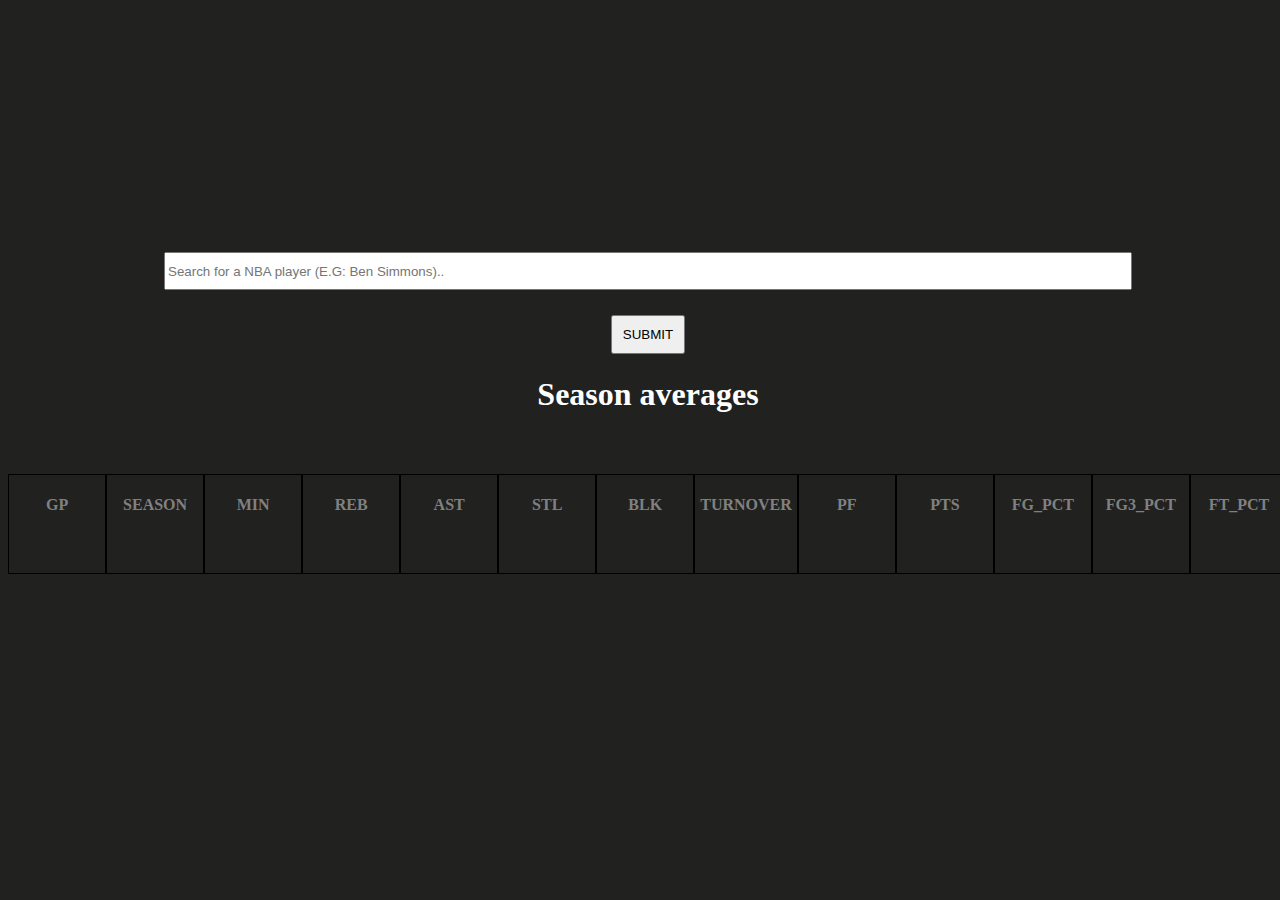
==== index.html @ b778ac74 "changes" ====
<!DOCTYPE html>
<html>

<head>
    <link rel="stylesheet" href="nbastyles.css">
</head>

<body>
    <div class="search-b">
        <input type="text" class="textbox" placeholder="Search for a NBA player (E.G: Ben Simmons).." data-search>
        <div class="dropdown" id="results">
            
        </div>

    </div>
    <button type="submit" data-submit>SUBMIT</button>
    <div class="player-stats">
        <h1><span id="name"></span> Season averages</h1>
        <span id="position"></span>
        <span id="height_feet"></span>
        <span id="weight_pounds"></span>
        <span id="full_name"></span>
    </div>
    <div class="container">
        <div class="stats" id="gp">
            <h4>GP</h4>
            <h3></h3>
        </div>

        <div class="stats" id="season">
            <h4>season</h4>
            <h3></h3>
        </div>

        <div class="stats" id="min">
            <h4>min</h4>
            <h3></h3>
        </div>

        <div class="stats" id="reb">
            <h4>reb</h4>
            <h3></h3>
        </div>

        <div class="stats" id="ast">
            <h4>ast</h4>
            <h3></h3>
        </div>
        <div class="stats" id="stl">
            <h4>stl</h4>
            <h3></h3>
        </div>
        <div class="stats" id="blk">
            <h4>blk</h4>
            <h3></h3>
        </div>
        <div class="stats" id="turnover">
            <h4>turnover</h4>
            <h3></h3>
        </div>
        <div class="stats" id="pf">
            <h4>pf</h4>
            <h3></h3>
        </div>
        <div class="stats" id="pts">
            <h4>pts</h4>
            <h3></h3>
        </div>
        <div class="stats" id="fg_pct">
            <h4>fg_pct</h4>
            <h3></h3>
        </div>
        <div class="stats" id="fg3_pct">
            <h4>fg3_pct</h4>
            <h3></h3>
        </div>
        <div class="stats" id="ft_pct">
            <h4>ft_pct</h4>
            <h3></h3>
        </div>

    </div>

    <script src="nba.js"></script>
</body>

</html>
</DOCTYPE html>

<!--   <div class="stats" id="gp"> <h4>GP</h4><h3></h3></div>
        <div class="stats" id="player_id"><h4>player_id</h4><h3></h3></div>

        <div class="stats" id="season"><h4>season</h4><h3></h3></div>

        <div class="stats" id="min"><h4>min</h4><h3></h3></div>

        <div class="stats" id="fgm"><h4>fgm</h4><h3></h3></div>

        <div class="stats" id="fga"><h4>fga</h4><h3></h3></div>

        <div class="stats" id="fg3m"><h4>fg3m</h4><h3></h3></div>

        <div class="stats" id="ftm"><h4>ftm</h4><h3></h3></div>

        <div class="stats" id="fta"><h4>fta</h4><h3></h3></div>

        <div class="stats" id="oreb"><h4>oreb</h4><h3></h3></div>

        <div class="stats" id="dreb"><h4>dreb</h4><h3></h3></div>

        <div class="stats" id="reb"><h4>reb</h4><h3></h3></div>

        <div class="stats" id="ast"><h4>ast</h4><h3></h3></div>
        <div class="stats" id="stl"><h4>stl</h4><h3></h3></div>
        <div class="stats" id="blk"><h4>blk</h4><h3></h3></div>
        <div class="stats" id="turnover"><h4>turnover</h4><h3></h3></div>
        <div class="stats" id="pf"><h4>pf</h4><h3></h3></div>
        <div class="stats" id="pts"><h4>pts</h4><h3></h3></div>
        <div class="stats" id="fg_pct"><h4>fg_pct</h4><h3></h3></div>
        <div class="stats" id="fg3_pct"><h4>fg3_pct</h4><h3></h3></div>
        <div class="stats" id="ft_pct"><h4>ft_pct</h4><h3></h3></div>
-->
---- nbastyles.css ----
body {
    background-color:#212120;
    display: flex;
    flex-wrap: wrap;
    justify-content: center;
    width: 100%;
    /* height: 100vh; */
    /* margin: 18% auto; */
    align-items: center;
    /* align-self: center; */
    min-height: 90vh;
    align-content: center;
}

.search-b {
    width: 100%;
    text-align: center;
    margin: 0px;
    /* padding: 0px;*/
}

button {
    padding:10px;
    margin-top:25px;
}

.textbox {
    width: 75%;
    height: 2rem;
    margin: 0 auto;
}


.player-stats {
    /*display: flex;
     width: 100%; */
    flex-wrap: wrap;
    /* align-items: center; */
    /* flex-direction: column; */
    text-align:center;
    width:100%;
}

.player-stats h1 {
    width:100%;
    color:white;
}

.player-stats span {
    width:150px;
    color:white;
}

.player-stats #full_name {
    width:200px;
}
.container {
    display:flex;
    width:100%;
    /*border: 1px solid grey;*/
    margin-top:40px;
    text-align: center;
    justify-content: center;
}

.container .stats {
    display:Flex;
    flex-direction: column;
    width:100px;
    padding: 0px 5px;
    justify-content: center;
    border: 1px solid black;
    text-align:center
}

.container .stats h4 {
    color:gray;
    text-transform:uppercase
}

.container .stats h3 {
    color:white;
}

.dropdown {
    /**position: relative;
    display:inline-block;
      max-height:300px;
      overflow:auto;
*/
max-height: 300px;
/**overflow: auto;*/
position: absolute;
left: 120px;
}

.dropdown a {
    color: black;
    background-color: #f6f6f6;
    display: block;
    border: 1px solid #ddd;

    width: 300px;
}

.hide {
    display:none;
}
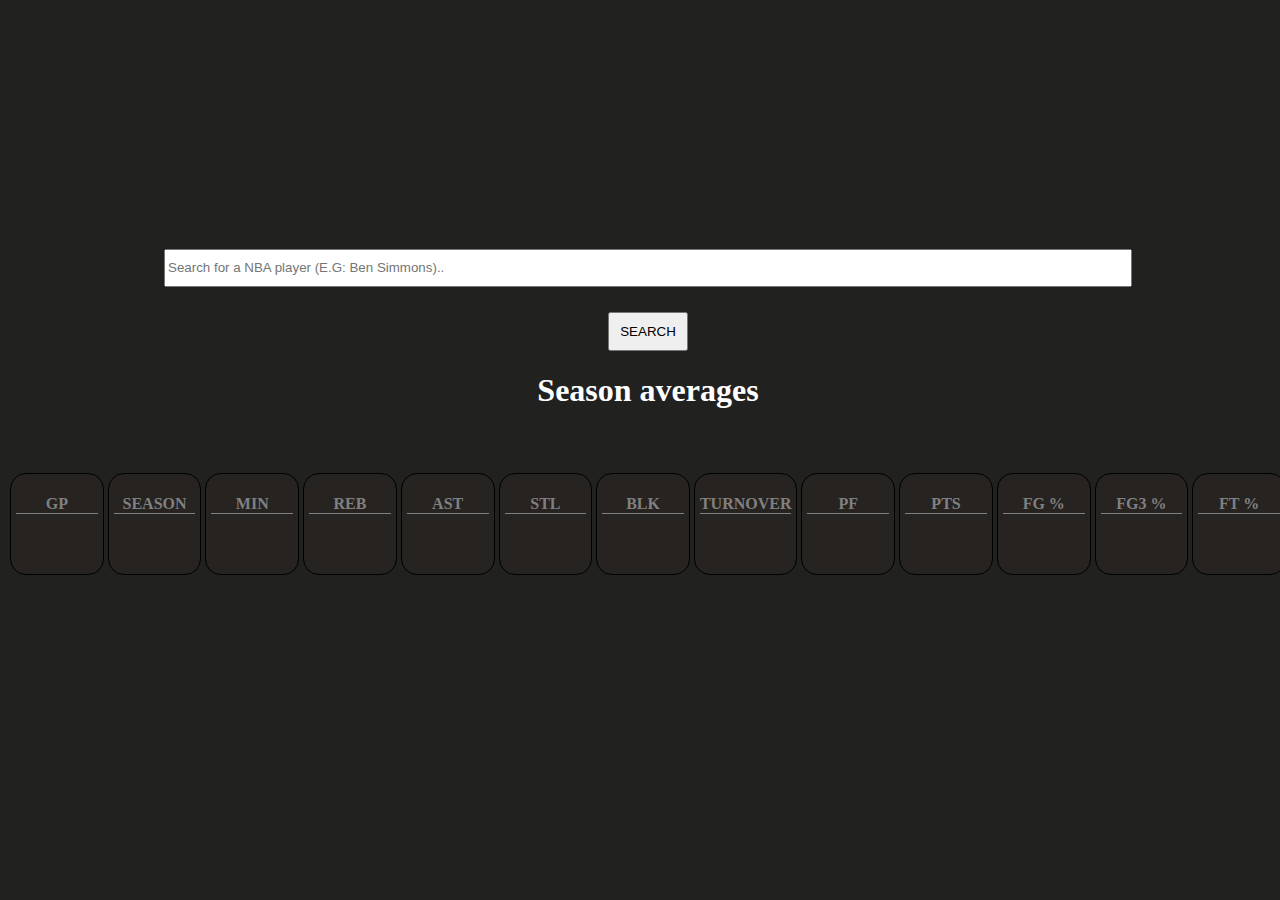
==== commit 62ee3548: "css change" ====
--- a/index.html
+++ b/index.html
@@ -8,12 +8,14 @@
 <body>
     <div class="search-b">
         <input type="text" class="textbox" placeholder="Search for a NBA player (E.G: Ben Simmons).." data-search>
-        <div class="dropdown" id="results">
-            
+        <div class="menu">
+            <div class="dropdown" id="results">
+
+            </div>
         </div>
 
     </div>
-    <button type="submit" data-submit>SUBMIT</button>
+    <button type="submit" data-submit>SEARCH</button>
     <div class="player-stats">
         <h1><span id="name"></span> Season averages</h1>
         <span id="position"></span>
@@ -67,15 +69,15 @@
             <h3></h3>
         </div>
         <div class="stats" id="fg_pct">
-            <h4>fg_pct</h4>
+            <h4>fg %</h4>
             <h3></h3>
         </div>
         <div class="stats" id="fg3_pct">
-            <h4>fg3_pct</h4>
+            <h4>fg3 %</h4>
             <h3></h3>
         </div>
         <div class="stats" id="ft_pct">
-            <h4>ft_pct</h4>
+            <h4>ft %</h4>
             <h3></h3>
         </div>
 
--- a/nbastyles.css
+++ b/nbastyles.css
@@ -17,6 +17,7 @@
     text-align: center;
     margin: 0px;
     /* padding: 0px;*/
+    position:relative;
 }
 
 button {
@@ -70,18 +71,34 @@
     padding: 0px 5px;
     justify-content: center;
     border: 1px solid black;
-    text-align:center
+    background-color: hsla(12, 12%, 17%, 0.3);
+    border-radius:1rem;
+    text-align:center;
+    margin:2px;
 }
 
 .container .stats h4 {
     color:gray;
-    text-transform:uppercase
+    text-transform:uppercase;
+    border-bottom: 1px solid grey;
+    margin-bottom:30px;
 }
 
 .container .stats h3 {
     color:white;
+    font-size: 30px;
+    margin: 0px;
+    padding-bottom: 30px;
 }
 
+
+.menu {
+    position: absolute;
+    left: 250px;
+    /* top: 100%; */
+    /* z-index: 20; */
+
+}
 .dropdown {
     /**position: relative;
     display:inline-block;
@@ -89,20 +106,26 @@
       overflow:auto;
 */
 max-height: 300px;
-/**overflow: auto;*/
-position: absolute;
+overflow: auto;
+/*position: absolute;*/
 left: 120px;
+width:230px;
 }
 
 .dropdown a {
     color: black;
     background-color: #f6f6f6;
-    display: block;
+    /**display: block;*/
     border: 1px solid #ddd;
-
-    width: 300px;
+    /*width: 300px;*/
+    display:inline-block;
+    width:205px;
+    padding:10px 4px;
 }
 
+.dropdown a:hover {
+    background-color:#ddd;
+}
 .hide {
-    display:none;
+   display:none;
 }
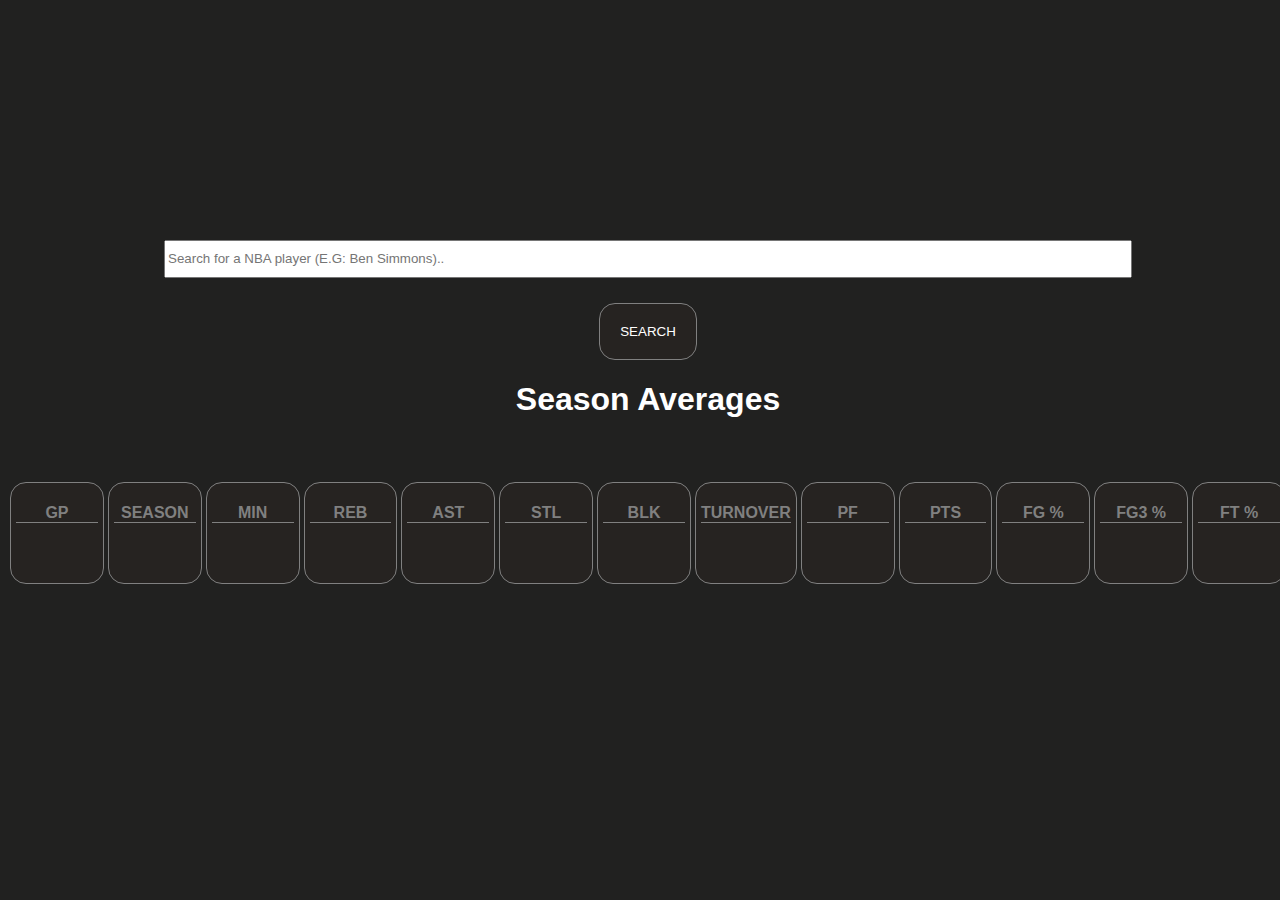
==== commit 12bea782: "css" ====
--- a/index.html
+++ b/index.html
@@ -17,7 +17,7 @@
     </div>
     <button type="submit" data-submit>SEARCH</button>
     <div class="player-stats">
-        <h1><span id="name"></span> Season averages</h1>
+        <h1><span id="name"></span> Season Averages</h1>
         <span id="position"></span>
         <span id="height_feet"></span>
         <span id="weight_pounds"></span>
--- a/nbastyles.css
+++ b/nbastyles.css
@@ -10,6 +10,7 @@
     /* align-self: center; */
     min-height: 90vh;
     align-content: center;
+    font-family: 'Open Sans','Helvetica Neue',Arial,sans-serif;
 }
 
 .search-b {
@@ -23,6 +24,18 @@
 button {
     padding:10px;
     margin-top:25px;
+    padding: 20px;
+    background-color: hsla(12, 12%, 17%, 0.3);
+    color: white;
+    border: solid 1px gray;
+    transition-duration:0.4s;
+    border-radius:1rem;
+}
+
+button:hover {
+    background-color:#ddd;
+    font-weight: bold;
+    cursor:pointer;
 }
 
 .textbox {
@@ -70,7 +83,7 @@
     width:100px;
     padding: 0px 5px;
     justify-content: center;
-    border: 1px solid black;
+    border: 1px solid grey;
     background-color: hsla(12, 12%, 17%, 0.3);
     border-radius:1rem;
     text-align:center;
@@ -94,7 +107,7 @@
 
 .menu {
     position: absolute;
-    left: 250px;
+    left: 228px;
     /* top: 100%; */
     /* z-index: 20; */
 
@@ -113,18 +126,21 @@
 }
 
 .dropdown a {
-    color: black;
-    background-color: #f6f6f6;
+    color: white;
+   /* background-color: #f6f6f6;*/
     /**display: block;*/
-    border: 1px solid #ddd;
+   /* border: 1px solid #ddd;
     /*width: 300px;*/
     display:inline-block;
     width:205px;
     padding:10px 4px;
+    background-color: hsla(45, 51%, 87%, 0.3);
 }
 
 .dropdown a:hover {
     background-color:#ddd;
+    font-weight: bold;
+    cursor:pointer;
 }
 .hide {
    display:none;
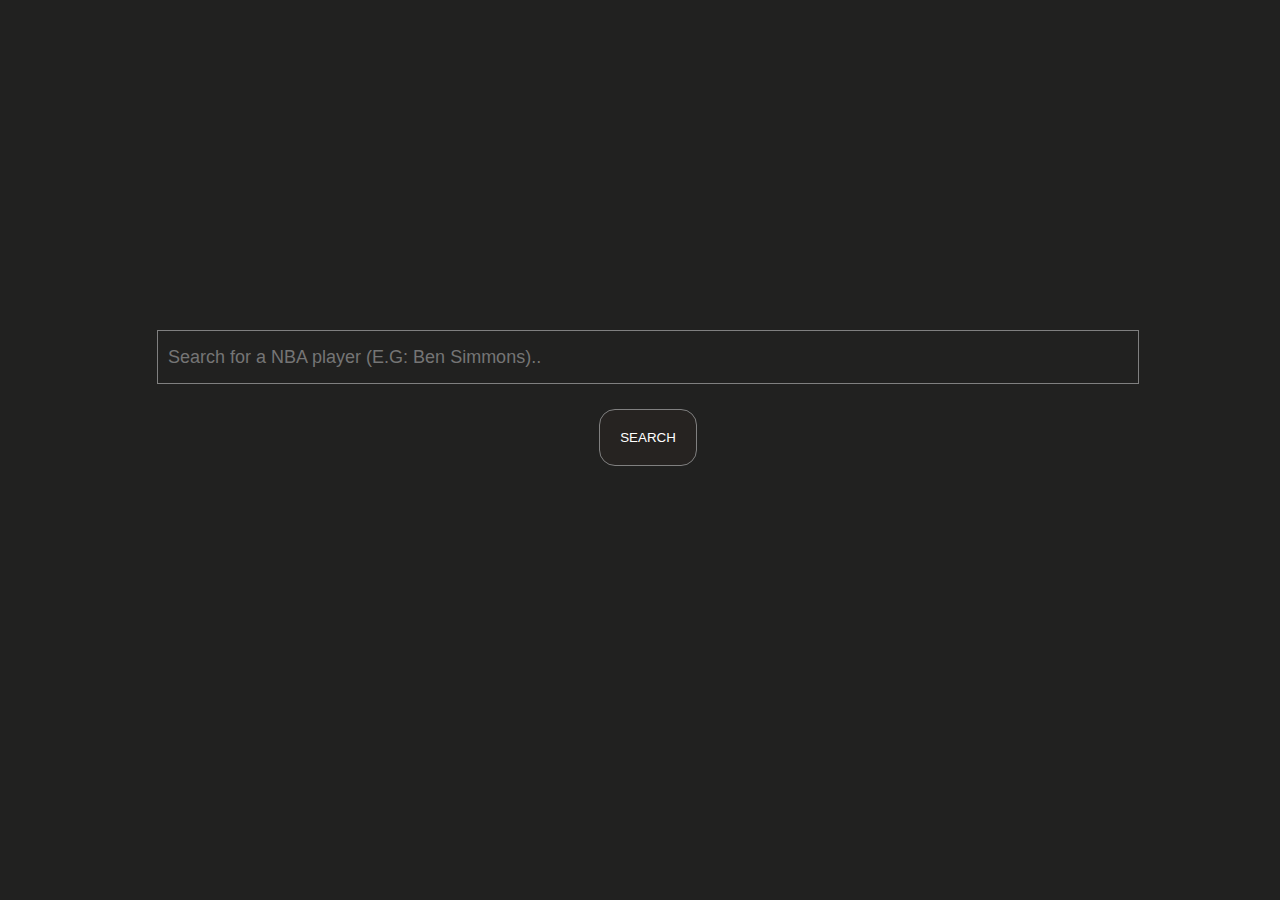
==== commit ac572dd9: "c" ====
--- a/index.html
+++ b/index.html
@@ -17,13 +17,13 @@
     </div>
     <button type="submit" data-submit>SEARCH</button>
     <div class="player-stats">
-        <h1><span id="name"></span> Season Averages</h1>
+        <h1 class="hide" id="nameof"><span id="name"></span> Season Averages</h1>
         <span id="position"></span>
         <span id="height_feet"></span>
         <span id="weight_pounds"></span>
         <span id="full_name"></span>
     </div>
-    <div class="container">
+    <div class="container hide" id="container1">
         <div class="stats" id="gp">
             <h4>GP</h4>
             <h3></h3>
@@ -36,6 +36,11 @@
 
         <div class="stats" id="min">
             <h4>min</h4>
+            <h3></h3>
+        </div>
+
+        <div class="stats" id="pts">
+            <h4>pts</h4>
             <h3></h3>
         </div>
 
@@ -62,10 +67,6 @@
         </div>
         <div class="stats" id="pf">
             <h4>pf</h4>
-            <h3></h3>
-        </div>
-        <div class="stats" id="pts">
-            <h4>pts</h4>
             <h3></h3>
         </div>
         <div class="stats" id="fg_pct">
--- a/nbastyles.css
+++ b/nbastyles.css
@@ -42,6 +42,12 @@
     width: 75%;
     height: 2rem;
     margin: 0 auto;
+    background-color: #212120;
+    border: solid 1px grey;
+    /* border-radius: 1rem; */
+    padding: 10px;
+    font-size: 18px;
+    color: white;
 }
 
 
@@ -53,6 +59,7 @@
     /* flex-direction: column; */
     text-align:center;
     width:100%;
+    margin-top:30px;
 }
 
 .player-stats h1 {
@@ -80,7 +87,7 @@
 .container .stats {
     display:Flex;
     flex-direction: column;
-    width:100px;
+    width:6%;
     padding: 0px 5px;
     justify-content: center;
     border: 1px solid grey;
@@ -91,7 +98,7 @@
 }
 
 .container .stats h4 {
-    color:gray;
+    color:white;
     text-transform:uppercase;
     border-bottom: 1px solid grey;
     margin-bottom:30px;
@@ -107,7 +114,7 @@
 
 .menu {
     position: absolute;
-    left: 228px;
+    left: 12%;
     /* top: 100%; */
     /* z-index: 20; */
 
@@ -121,7 +128,7 @@
 max-height: 300px;
 overflow: auto;
 /*position: absolute;*/
-left: 120px;
+left: 12%;
 width:230px;
 }
 
@@ -131,7 +138,7 @@
     /**display: block;*/
    /* border: 1px solid #ddd;
     /*width: 300px;*/
-    display:inline-block;
+    display:block;
     width:205px;
     padding:10px 4px;
     background-color: hsla(45, 51%, 87%, 0.3);
